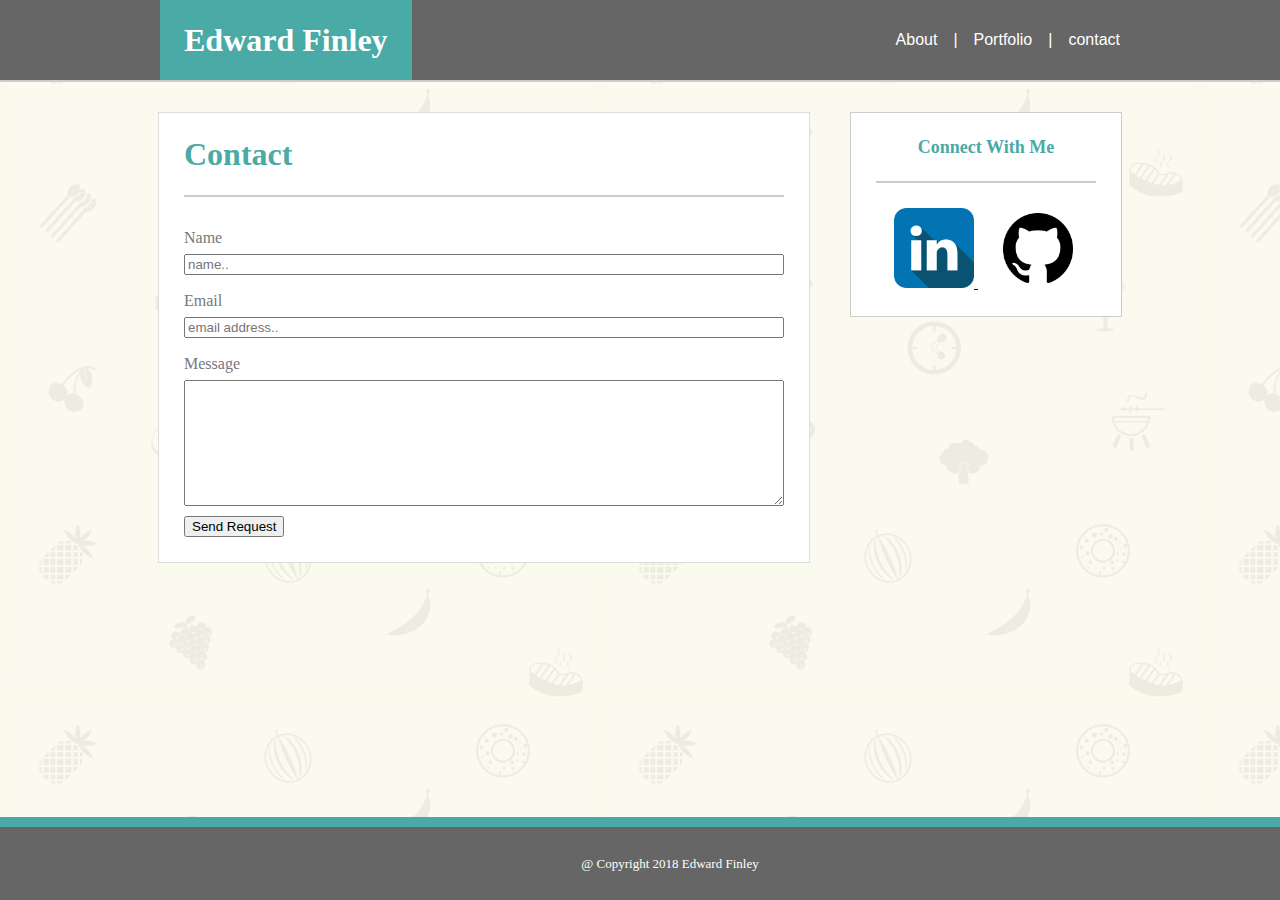
==== contact.html @ d655c95a "wip: mostly done" ====
<!DOCTYPE html>
<html>
  <head>
    <meta charset="utf-8">
    <title>the holy grail</title>
    <link rel="stylesheet" href="./assets/css/style.css">
    <link rel="stylesheet" href="./assets/css/reset.css">
    
    <script src="http://code.jquery.com/jquery-3.2.1.min.js"
    integrity="sha256-hwg4gsxgFZhOsEEamdOYGBf13FyQuiTwlAQgxVSNgt4="
    crossorigin="anonymous"></script><!--
    <script src="./main.js"></script>
    -->
  </head>
  <body background="./assets/images/restaurant_icons.png" class="app">

    <div class="banner">
        <div class="top">
            <h1 id="nameBox">
                Edward Finley
            </h1>
            <div id="subpageBox">
                <a href="./index.html"> About </a>
                | 
                <a href="./portfolio.html"> Portfolio </a>
                |
                <a href="./contact.html"> contact </a>
            </div>
        </div>
    </div>

        <div class="content">
            <div class="sidebar">
                <h1>
                    Connect With Me
                </h1>
                <div>
                    <a href="https://www.linkedin.com/in/samuel-finley-price-812802105/" alt="linkedin">
                        <img src="./assets/images/if_linkedin_252090.png" style="width:80px;height:80px;">
                    </a>
                    <a href="https://github.com/SamuelFinley" alt="github">
                        <img src="./assets/images/if_icon-social-github_211904.png" style="width:80px;height:80px;">
                    </a>
                </div>
            </div>

            <div id="mainContent">
                <h1 id="bio">
                    Contact 
                </h1>
                <form>
                    <div>
                        <label for="name">Name</label>
                        <input type="text" id="fname" placeholder="name..">
                    </div>
                    <div>
                        <label for="mail">Email</label>
                        <input type="email" id="emailAddress" placeholder="email address..">
                    </div>
                    <div>
                        <label for="message">Message</label>
                        <textarea id="message" cols="80" rows="8"></textarea>
                    </div>
                    <input type="submit" value="Send Request">
                </form>
            </div>
        </div>

    <div class="footer">@ Copyright 2018 Edward Finley
    </div>

  </body>

</html>
---- assets/css/style.css ----
#nameBox {
    font-size: xx-large;
    background-color: #4aaaa5;
    color: #ffffff;
    border-color: #dddddd;
    padding: 24px;
    font-weight: bold;
}

#mainContent  p {
    padding-top: 25px;
    font-family: sans-serif;
    line-height: 2;
    color: #777777;
}

#mainContent, .sidebar {
    border-style: solid;
    border-width: 1px;
    border-color: #cccccc;
}

#bio, .banner, .sidebar > h1 {
    border-bottom-style: solid;
    border-bottom-width: 2px;
    border-color: #cccccc;
}

#bio {
    color: #4aaaa5;
    padding-bottom: 25px;
    font-size: xx-large;
    font-weight: bold;
}

#subpageBox {
    color: #ffffff;
    display: flex;
    margin-left: auto;
    align-items: center;
    vertical-align: middle;
    margin-right: -16px;
    font-family: sans-serif;
}

#subpageBox a {
    text-decoration: none;
    padding: 16px;
    color: #ffffff;
}

#mainContent {
    width: 600px;
    flex: none;
    margin-right: 40px;
    background-color: #ffffff;
    border-color: #dddddd;
    font-size: 12pt;
    padding: 25px;
    margin-bottom: 112px;
}

#mainContent form div {
    display: -webkit-flex;
    color: #777777;
    flex-direction: column;
    padding-bottom: 10px;
    line-height: 2;
}

.gallery {
    clear: both;
    color: #777777;
    display: -webkit-flex;
    flex-direction: row;
    margin: auto;
    flex-wrap: wrap;
    justify-content: center;
}

.gallery div {
    padding: 25px;
}

#mainContent form {
    padding-top: 25px;
}

#pic {
    margin-top: 25px;
    margin-right: 25px;
    margin-bottom: 25px;
    float: left;
}

.app {
    margin: 0px;
    padding: 0px;
    position: relative;
    min-height: 100vh;
    overflow-x: hidden;
    overflow-y: scroll;
    font-family: Georgia;
}


.banner {
    padding-top: 0%;
    justify-content: center;
    display: -webkit-flex;
    background-color: #666666;
    flex: none;
}

.top {
    display: flex;
    flex: none;
    margin-left: auto;
    display: -webkit-flex;
    justify-content: center;
    flex-direction: row;
    margin-right: auto;
    justify-content: center;
    word-wrap: normal;
    width: 960px;
}

.sidebar {
    order: 2;
    background-color: #ffffff; 
    width: 270px;
    flex: none;
    text-align: center;
    margin: auto;
    margin-top: 0px;
}

.sidebar > h1 {
    width: 220px;
    margin: auto;
    color: #4aaaa5;
    font-size: large;
    font-weight: bold;
    padding-top: 25px;
    padding-bottom: 25px;
    padding-left: 0px;
}

.sidebar a {
    margin: 10px;
}

.sidebar > div {
    align-content: center;
    align-items: center;
    margin: auto;
    padding-top: 25px;
    padding-bottom: 25px;
}

.content {
    order: 1;
    flex: none;
    margin-top: 30px;
    margin-left: auto;
    margin-right: auto;
    display: -webkit-flex;
    justify-content: center;
    flex-direction: row;
    word-wrap: normal;
    width: 960px;
}

.footer {
    width: 100%;
    position: absolute;
    bottom: 0%;
    padding: 30px;
    font-size: small;
    text-align: center;
    color: #ffffff;
    background-color: #666666;
    border-top-style: solid;
    border-top-width: 10px;
    border-color: #4aaaa5;
  }
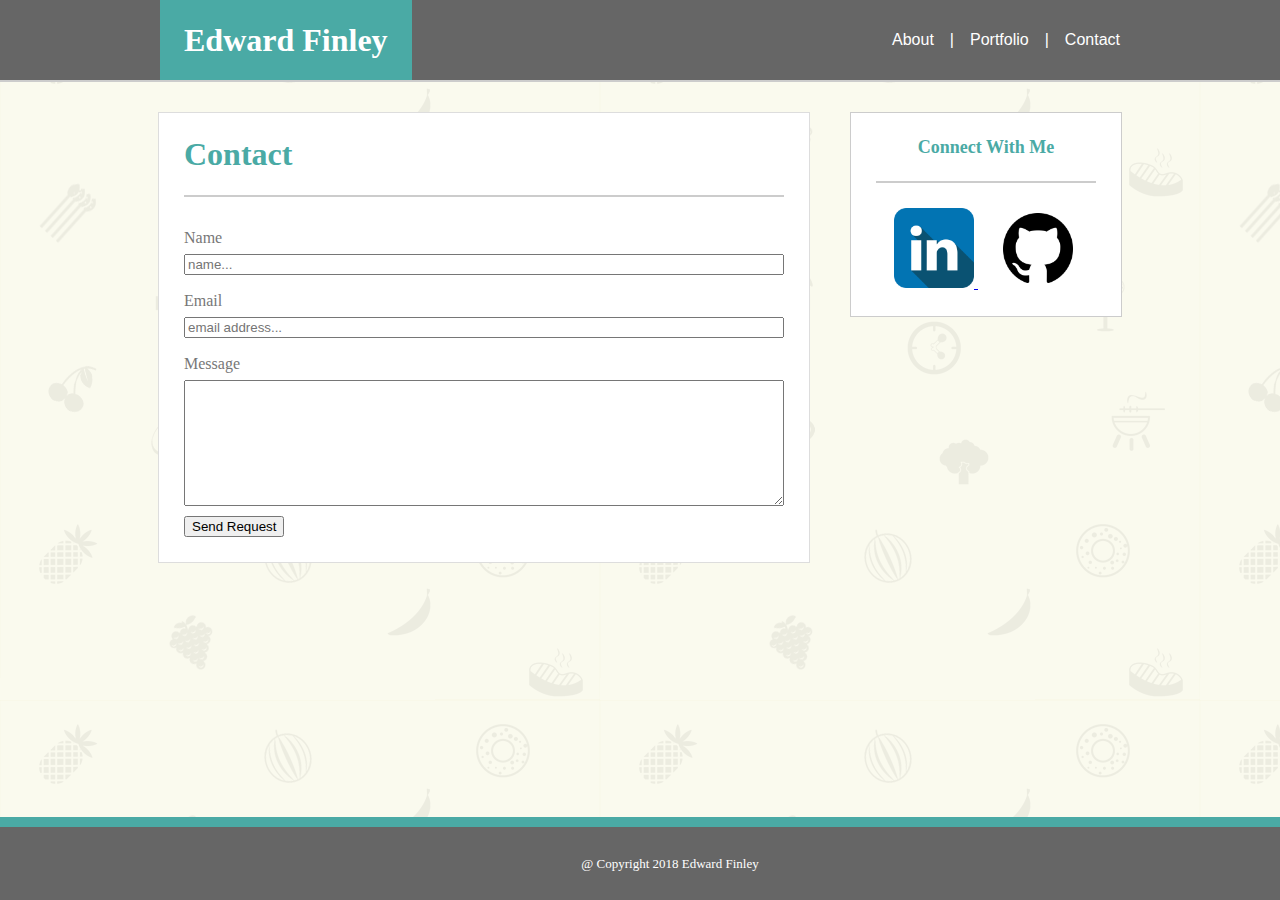
==== commit 2792618d: "finished" ====
--- a/contact.html
+++ b/contact.html
@@ -12,7 +12,7 @@
     <script src="./main.js"></script>
     -->
   </head>
-  <body background="./assets/images/restaurant_icons.png" class="app">
+  <body class="app">
 
     <div class="banner">
         <div class="top">
@@ -24,7 +24,7 @@
                 | 
                 <a href="./portfolio.html"> Portfolio </a>
                 |
-                <a href="./contact.html"> contact </a>
+                <a href="./contact.html"> Contact </a>
             </div>
         </div>
     </div>
@@ -51,11 +51,11 @@
                 <form>
                     <div>
                         <label for="name">Name</label>
-                        <input type="text" id="fname" placeholder="name..">
+                        <input type="text" id="fname" placeholder="name...">
                     </div>
                     <div>
                         <label for="mail">Email</label>
-                        <input type="email" id="emailAddress" placeholder="email address..">
+                        <input type="email" id="emailAddress" placeholder="email address...">
                     </div>
                     <div>
                         <label for="message">Message</label>
--- a/assets/css/style.css
+++ b/assets/css/style.css
@@ -79,7 +79,9 @@
 }
 
 .gallery div {
-    padding: 25px;
+    margin: 25px;
+    position: relative;
+    z-index: 1;
 }
 
 #mainContent form {
@@ -94,8 +96,7 @@
 }
 
 .app {
-    margin: 0px;
-    padding: 0px;
+    background-image: url("../images/restaurant_icons.png");
     position: relative;
     min-height: 100vh;
     overflow-x: hidden;
@@ -150,6 +151,23 @@
     margin: 10px;
 }
 
+.title, #atl {
+    position: absolute;
+    left: 0;
+    background-color: #4aaaa5;
+    color: #ffffff;
+    top: 60%;
+    width: 100%;
+    text-align: center;
+    font-size: large;
+    font-weight: bold;
+    padding-top: 15px;
+    padding-bottom: 15px;
+}
+#atl {
+    color:#80000A;
+    background-color: #A19060;
+}
 .sidebar > div {
     align-content: center;
     align-items: center;
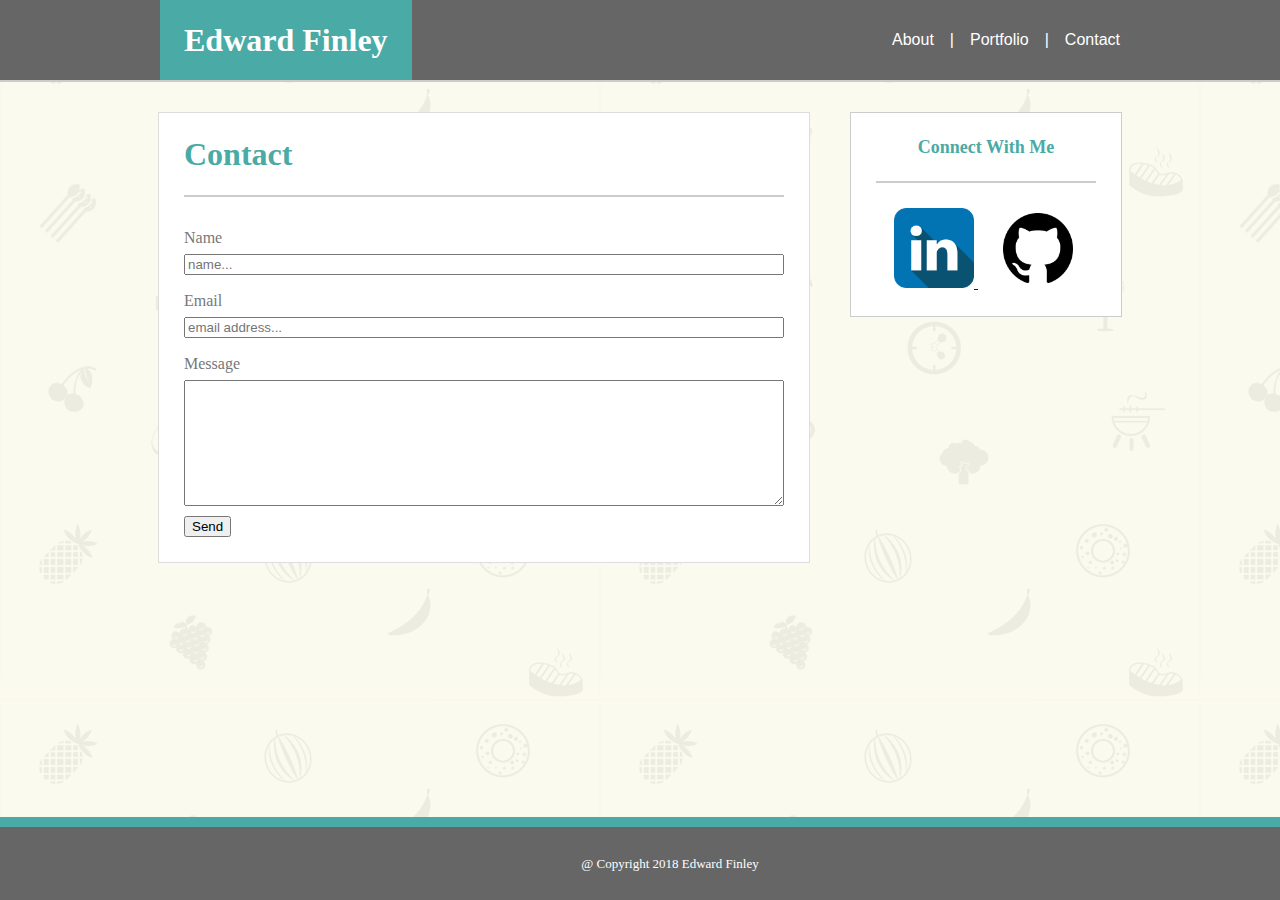
==== commit 70a46b58: "cleaned up nonsense in css" ====
--- a/contact.html
+++ b/contact.html
@@ -2,16 +2,11 @@
 <html>
   <head>
     <meta charset="utf-8">
-    <title>the holy grail</title>
+    <title>contact</title>
     <link rel="stylesheet" href="./assets/css/style.css">
     <link rel="stylesheet" href="./assets/css/reset.css">
-    
-    <script src="http://code.jquery.com/jquery-3.2.1.min.js"
-    integrity="sha256-hwg4gsxgFZhOsEEamdOYGBf13FyQuiTwlAQgxVSNgt4="
-    crossorigin="anonymous"></script><!--
-    <script src="./main.js"></script>
-    -->
   </head>
+
   <body class="app">
 
     <div class="banner">
@@ -35,11 +30,11 @@
                     Connect With Me
                 </h1>
                 <div>
-                    <a href="https://www.linkedin.com/in/samuel-finley-price-812802105/" alt="linkedin">
-                        <img src="./assets/images/if_linkedin_252090.png" style="width:80px;height:80px;">
+                    <a href="https://www.linkedin.com/in/samuel-finley-price-812802105/">
+                        <img src="./assets/images/if_linkedin_252090.png" style="width:80px;height:80px;" alt="oops">
                     </a>
-                    <a href="https://github.com/SamuelFinley" alt="github">
-                        <img src="./assets/images/if_icon-social-github_211904.png" style="width:80px;height:80px;">
+                    <a href="https://github.com/SamuelFinley">
+                        <img src="./assets/images/if_icon-social-github_211904.png" style="width:80px;height:80px;" alt="oops">
                     </a>
                 </div>
             </div>
@@ -61,7 +56,7 @@
                         <label for="message">Message</label>
                         <textarea id="message" cols="80" rows="8"></textarea>
                     </div>
-                    <input type="submit" value="Send Request">
+                    <input type="submit" value="Send">
                 </form>
             </div>
         </div>
--- a/assets/css/style.css
+++ b/assets/css/style.css
@@ -2,7 +2,6 @@
     font-size: xx-large;
     background-color: #4aaaa5;
     color: #ffffff;
-    border-color: #dddddd;
     padding: 24px;
     font-weight: bold;
 }
@@ -18,6 +17,26 @@
     border-style: solid;
     border-width: 1px;
     border-color: #cccccc;
+}
+
+#mainContent {
+    width: 600px;
+    flex: none;
+    margin-right: 40px;
+    background-color: #ffffff;
+    border-color: #dddddd;
+    order: 1;
+    font-size: 12pt;
+    padding: 25px;
+    margin-bottom: 112px;
+}
+
+#mainContent form div {
+    display: -webkit-flex;
+    color: #777777;
+    flex-direction: column;
+    padding-bottom: 10px;
+    line-height: 2;
 }
 
 #bio, .banner, .sidebar > h1 {
@@ -38,7 +57,6 @@
     display: flex;
     margin-left: auto;
     align-items: center;
-    vertical-align: middle;
     margin-right: -16px;
     font-family: sans-serif;
 }
@@ -49,31 +67,9 @@
     color: #ffffff;
 }
 
-#mainContent {
-    width: 600px;
-    flex: none;
-    margin-right: 40px;
-    background-color: #ffffff;
-    border-color: #dddddd;
-    font-size: 12pt;
-    padding: 25px;
-    margin-bottom: 112px;
-}
-
-#mainContent form div {
-    display: -webkit-flex;
-    color: #777777;
-    flex-direction: column;
-    padding-bottom: 10px;
-    line-height: 2;
-}
-
 .gallery {
-    clear: both;
     color: #777777;
     display: -webkit-flex;
-    flex-direction: row;
-    margin: auto;
     flex-wrap: wrap;
     justify-content: center;
 }
@@ -106,23 +102,13 @@
 
 
 .banner {
-    padding-top: 0%;
-    justify-content: center;
-    display: -webkit-flex;
     background-color: #666666;
-    flex: none;
 }
 
 .top {
-    display: flex;
-    flex: none;
     margin-left: auto;
     display: -webkit-flex;
-    justify-content: center;
-    flex-direction: row;
     margin-right: auto;
-    justify-content: center;
-    word-wrap: normal;
     width: 960px;
 }
 
@@ -144,7 +130,6 @@
     font-weight: bold;
     padding-top: 25px;
     padding-bottom: 25px;
-    padding-left: 0px;
 }
 
 .sidebar a {
@@ -169,23 +154,17 @@
     background-color: #A19060;
 }
 .sidebar > div {
-    align-content: center;
-    align-items: center;
-    margin: auto;
     padding-top: 25px;
     padding-bottom: 25px;
 }
 
 .content {
-    order: 1;
-    flex: none;
     margin-top: 30px;
     margin-left: auto;
     margin-right: auto;
     display: -webkit-flex;
     justify-content: center;
     flex-direction: row;
-    word-wrap: normal;
     width: 960px;
 }
 
